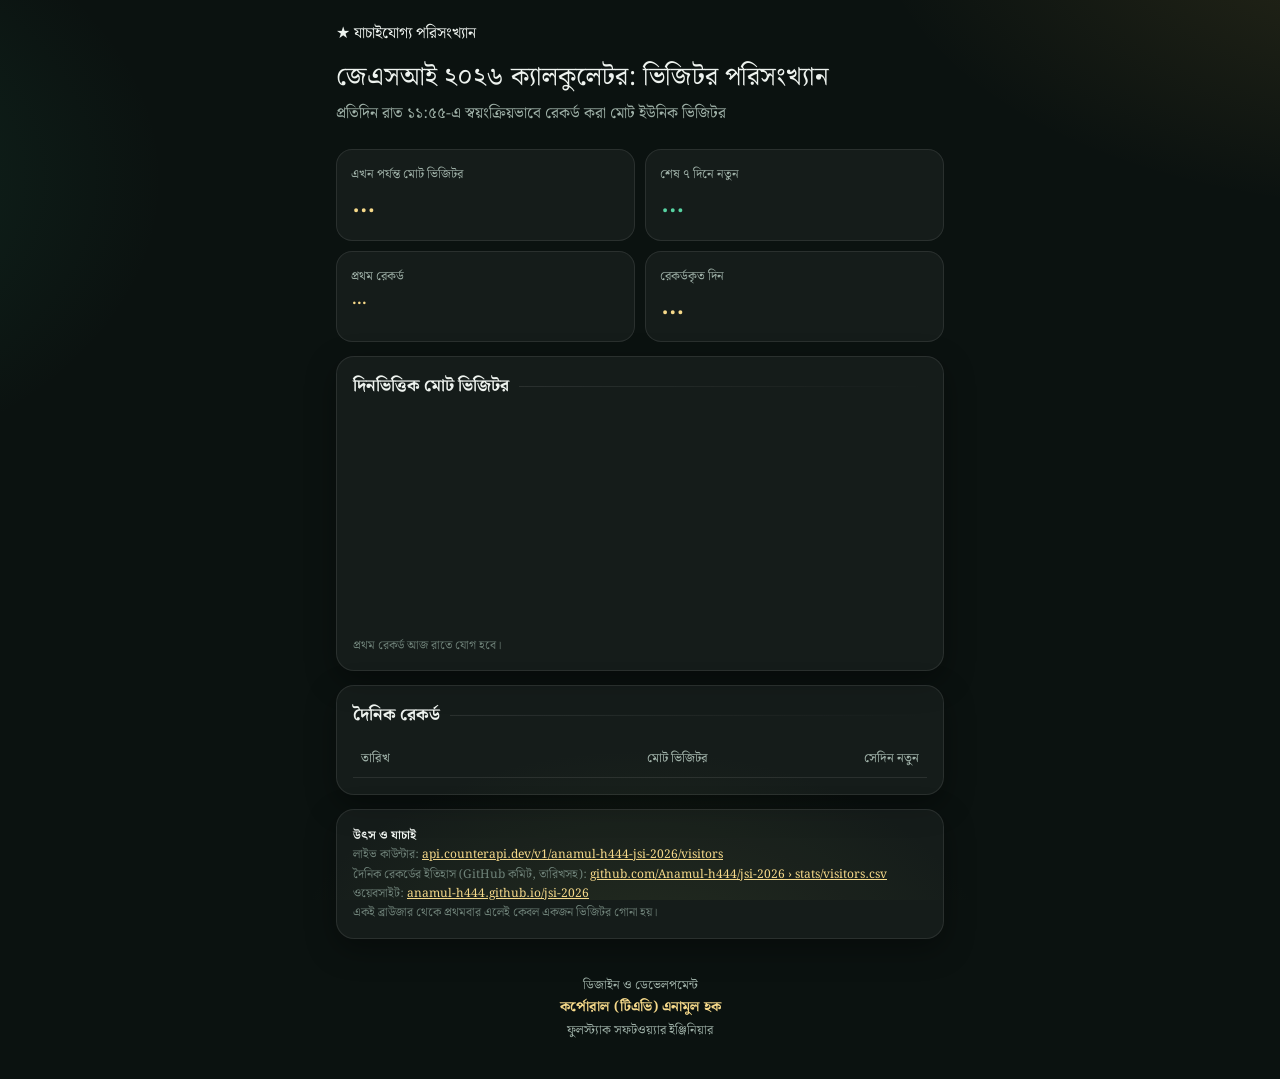
==== stats.html @ 1f214e06 "দৈনিক ভিজিটর রেকর্ড (GitHub Actions) ও পরিসংখ্যান পাতা Co-Authored-By: Claude Opus 5.5 <noreply@anth" ====
<!DOCTYPE html>
<html lang="bn">
<head>
  <meta charset="UTF-8" />
  <meta name="viewport" content="width=device-width, initial-scale=1" />
  <meta name="theme-color" content="#0b1210" />
  <meta name="robots" content="noindex" />
  <title>ভিজিটর পরিসংখ্যান | জেএসআই ২০২৬ ক্যালকুলেটর</title>
  <link rel="icon" href="assets/icon.svg" type="image/svg+xml" />
  <link rel="stylesheet" href="assets/css/style.css" />
  <style>
    body { padding-bottom: 30px; }
    .st-hero { padding: 22px 0 8px; }
    .st-hero h2 { font-family: var(--font-head); font-weight: 400; font-size: 26px; margin: 10px 0 4px; }
    .st-kpis { display: grid; grid-template-columns: 1fr 1fr; gap: 10px; margin: 14px 0; }
    .st-kpi { background: var(--surface); border: 1px solid var(--border); border-radius: 16px; padding: 14px; }
    .st-kpi small { display: block; color: var(--muted); font-size: 12.5px; }
    .st-kpi b { font-size: 26px; color: var(--gold-2); font-variant-numeric: tabular-nums; }
    .st-kpi.g b { color: var(--green-2); }
    .chart { width: 100%; height: 220px; display: block; }
    .chart .grid line { stroke: rgba(255,255,255,.07); }
    .chart text { fill: var(--dim); font-size: 11px; font-family: var(--font); }
    .src { font-size: 12px; color: var(--dim); line-height: 1.6; }
    .src a { color: var(--gold-2); word-break: break-all; }
  </style>
</head>
<body>
  <main class="wrap">
    <div class="st-hero">
      <span class="chip">★ যাচাইযোগ্য পরিসংখ্যান</span>
      <h2>জেএসআই ২০২৬ ক্যালকুলেটর: ভিজিটর পরিসংখ্যান</h2>
      <p style="margin:0;color:var(--muted)">প্রতিদিন রাত ১১:৫৫-এ স্বয়ংক্রিয়ভাবে রেকর্ড করা মোট ইউনিক ভিজিটর</p>
    </div>

    <div class="st-kpis">
      <div class="st-kpi"><small>এখন পর্যন্ত মোট ভিজিটর</small><b id="kTotal">…</b></div>
      <div class="st-kpi g"><small>শেষ ৭ দিনে নতুন</small><b id="k7">…</b></div>
      <div class="st-kpi"><small>প্রথম রেকর্ড</small><b id="kFirst" style="font-size:17px">…</b></div>
      <div class="st-kpi"><small>রেকর্ডকৃত দিন</small><b id="kDays">…</b></div>
    </div>

    <div class="card">
      <div class="section-title" style="margin-top:0"><h3>দিনভিত্তিক মোট ভিজিটর</h3><span class="line"></span></div>
      <svg class="chart" id="chart" viewBox="0 0 600 220" preserveAspectRatio="none" role="img" aria-label="দিনভিত্তিক মোট ভিজিটরের গ্রাফ"></svg>
      <p class="hint" id="chartNote" style="margin:6px 0 0"></p>
    </div>

    <div class="card">
      <div class="section-title" style="margin-top:0"><h3>দৈনিক রেকর্ড</h3><span class="line"></span></div>
      <table class="tbl" id="tbl"><tr><th>তারিখ</th><th class="n">মোট ভিজিটর</th><th class="n">সেদিন নতুন</th></tr></table>
    </div>

    <div class="card src">
      <b style="color:var(--text)">উৎস ও যাচাই</b><br>
      লাইভ কাউন্টার: <a id="liveLink" href="https://api.counterapi.dev/v1/anamul-h444-jsi-2026/visitors/" target="_blank" rel="noopener">api.counterapi.dev/v1/anamul-h444-jsi-2026/visitors</a><br>
      দৈনিক রেকর্ডের ইতিহাস (GitHub কমিট, তারিখসহ): <a href="https://github.com/Anamul-h444/jsi-2026/commits/main/stats/visitors.csv" target="_blank" rel="noopener">github.com/Anamul-h444/jsi-2026 › stats/visitors.csv</a><br>
      ওয়েবসাইট: <a href="./">anamul-h444.github.io/jsi-2026</a><br>
      একই ব্রাউজার থেকে প্রথমবার এলেই কেবল একজন ভিজিটর গোনা হয়।
    </div>

    <footer class="footer">
      <div>ডিজাইন ও ডেভেলপমেন্ট</div>
      <div class="devname">কর্পোরাল (টিএভি) এনামুল হক</div>
      <div>ফুলস্ট্যাক সফটওয়্যার ইঞ্জিনিয়ার</div>
    </footer>
  </main>

<script>
(function () {
  'use strict';
  var BN = '০১২৩৪৫৬৭৮৯';
  var toBn = function (s) { return String(s).replace(/\d/g, function (d) { return BN[d]; }); };
  var fmt = function (n) {
    var s = String(Math.round(n)), head = s.slice(0, -3), tail = s.slice(-3), parts = [];
    if (s.length <= 3) return toBn(s);
    while (head.length > 2) { parts.unshift(head.slice(-2)); head = head.slice(0, -2); }
    if (head) parts.unshift(head);
    return toBn(parts.join(',') + ',' + tail);
  };
  var M = ['জানু','ফেব্রু','মার্চ','এপ্রি','মে','জুন','জুলা','আগ','সেপ্টে','অক্টো','নভে','ডিসে'];
  var dlabel = function (iso) { var p = iso.split('-'); return toBn(+p[2]) + ' ' + M[+p[1] - 1] + ' ' + toBn(p[0]); };
  var dshort = function (iso) { var p = iso.split('-'); return toBn(+p[2]) + ' ' + M[+p[1] - 1]; };
  var parseN = function (v) {
    v = String(v).trim().toLowerCase();
    var mul = v.endsWith('k') ? 1e3 : v.endsWith('m') ? 1e6 : 1;
    return Math.round(parseFloat(v) * mul) || 0;
  };

  function render(rows, live) {
    if (live && (!rows.length || live > rows[rows.length - 1].n)) {
      var t = new Date(), iso = t.getFullYear() + '-' + String(t.getMonth() + 1).padStart(2, '0') + '-' + String(t.getDate()).padStart(2, '0');
      if (rows.length && rows[rows.length - 1].d === iso) rows[rows.length - 1].n = live;
      else rows.push({ d: iso, n: live, live: true });
    }
    if (!rows.length) { document.getElementById('chartNote').textContent = 'প্রথম রেকর্ড আজ রাতে যোগ হবে।'; return; }
    var last = rows[rows.length - 1];
    document.getElementById('kTotal').textContent = fmt(last.n);
    var wk = rows.length > 7 ? rows[rows.length - 8].n : rows[0].n;
    document.getElementById('k7').textContent = '+' + fmt(last.n - wk);
    document.getElementById('kFirst').textContent = dlabel(rows[0].d);
    document.getElementById('kDays').textContent = toBn(rows.length);

    // টেবিল (নতুন থেকে পুরোনো)
    var html = '<tr><th>তারিখ</th><th class="n">মোট ভিজিটর</th><th class="n">সেদিন নতুন</th></tr>';
    for (var i = rows.length - 1; i >= 0; i--) {
      var inc = i > 0 ? rows[i].n - rows[i - 1].n : null;
      html += '<tr><td>' + dlabel(rows[i].d) + (rows[i].live ? ' <small>(এখন)</small>' : '') + '</td><td class="n">' + fmt(rows[i].n) + '</td><td class="n up">' + (inc === null ? '—' : '+' + fmt(inc)) + '</td></tr>';
    }
    document.getElementById('tbl').innerHTML = html;

    // গ্রাফ
    var W = 600, H = 220, L = 46, R = 10, T = 12, B = 26;
    var max = Math.max.apply(null, rows.map(function (r) { return r.n; })) * 1.08 || 1;
    var x = function (i) { return rows.length === 1 ? (L + W - R) / 2 : L + (W - L - R) * i / (rows.length - 1); };
    var y = function (v) { return T + (H - T - B) * (1 - v / max); };
    var g = '<g class="grid">';
    for (var k = 0; k <= 4; k++) {
      var v = max * k / 4, yy = y(v);
      g += '<line x1="' + L + '" x2="' + (W - R) + '" y1="' + yy + '" y2="' + yy + '"/><text x="' + (L - 6) + '" y="' + (yy + 4) + '" text-anchor="end">' + (v >= 1000 ? toBn(Math.round(v / 1000)) + 'হা' : toBn(Math.round(v))) + '</text>';
    }
    g += '</g>';
    var pts = rows.map(function (r, i) { return x(i) + ',' + y(r.n); }).join(' ');
    var area = 'M' + x(0) + ',' + y(0) + ' L' + pts.split(' ').join(' L') + ' L' + x(rows.length - 1) + ',' + y(0) + ' Z';
    var labels = '';
    var step = Math.max(1, Math.ceil(rows.length / 6));
    rows.forEach(function (r, i) { if (i % step === 0 || i === rows.length - 1) labels += '<text x="' + x(i) + '" y="' + (H - 8) + '" text-anchor="middle">' + dshort(r.d) + '</text>'; });
    var dots = rows.map(function (r, i) { return '<circle cx="' + x(i) + '" cy="' + y(r.n) + '" r="3.5" fill="#f6d98a"/>'; }).join('');
    document.getElementById('chart').innerHTML =
      '<defs><linearGradient id="ga" x1="0" y1="0" x2="0" y2="1"><stop offset="0" stop-color="#e3b94e" stop-opacity=".35"/><stop offset="1" stop-color="#e3b94e" stop-opacity="0"/></linearGradient></defs>' +
      g + '<path d="' + area + '" fill="url(#ga)"/><polyline points="' + pts + '" fill="none" stroke="#e3b94e" stroke-width="2.5" stroke-linejoin="round" stroke-linecap="round"/>' + dots + labels;
    document.getElementById('chartNote').textContent = rows.length < 3 ? 'প্রতিদিন রেকর্ড যোগ হলে গ্রাফটি আরও স্পষ্ট হবে।' : '';
  }

  var csvUrl = 'https://raw.githubusercontent.com/Anamul-h444/jsi-2026/main/stats/visitors.csv?t=' + Date.now();
  var liveUrl = 'https://api.counterapi.dev/v1/anamul-h444-jsi-2026/visitors/';
  var csvP = fetch(csvUrl, { cache: 'no-store' }).then(function (r) { return r.ok ? r.text() : fetch('stats/visitors.csv', { cache: 'no-store' }).then(function (x) { return x.text(); }); })
    .catch(function () { return fetch('stats/visitors.csv', { cache: 'no-store' }).then(function (x) { return x.text(); }).catch(function () { return ''; }); });
  var liveP = fetch(liveUrl, { cache: 'no-store' }).then(function (r) { return r.ok ? r.json() : null; }).then(function (j) { return j && Number(j.count) || 0; }).catch(function () { return 0; });
  Promise.all([csvP, liveP]).then(function (res) {
    var rows = res[0].trim().split(/\r?\n/).slice(1).filter(Boolean).map(function (l) { var c = l.split(','); return { d: c[0], n: parseN(c[2]) }; }).filter(function (r) { return r.n > 0; });
    render(rows, res[1]);
  });
})();
</script>
</body>
</html>
---- assets/css/style.css ----
/* ============== ফন্ট ============== */
/* Noto Serif Bengali — SIL Open Font License 1.1 (assets/fonts/OFL-noto-serif-bengali.txt) */
@font-face { font-family: 'Noto Serif Bengali'; font-style: normal; font-weight: 400; font-display: swap; src: url(../fonts/noto-serif-bengali-bengali-400-normal.woff2) format('woff2'); unicode-range: U+0951-0952,U+0964-0965,U+0980-09FE,U+1CD0,U+1CD2,U+1CD5-1CD6,U+1CD8,U+1CE1,U+1CEA,U+1CED,U+1CF2,U+1CF5-1CF7,U+200C-200D,U+20B9,U+25CC,U+A8F1; }
@font-face { font-family: 'Noto Serif Bengali'; font-style: normal; font-weight: 500; font-display: swap; src: url(../fonts/noto-serif-bengali-bengali-500-normal.woff2) format('woff2'); unicode-range: U+0951-0952,U+0964-0965,U+0980-09FE,U+1CD0,U+1CD2,U+1CD5-1CD6,U+1CD8,U+1CE1,U+1CEA,U+1CED,U+1CF2,U+1CF5-1CF7,U+200C-200D,U+20B9,U+25CC,U+A8F1; }
@font-face { font-family: 'Noto Serif Bengali'; font-style: normal; font-weight: 600; font-display: swap; src: url(../fonts/noto-serif-bengali-bengali-600-normal.woff2) format('woff2'); unicode-range: U+0951-0952,U+0964-0965,U+0980-09FE,U+1CD0,U+1CD2,U+1CD5-1CD6,U+1CD8,U+1CE1,U+1CEA,U+1CED,U+1CF2,U+1CF5-1CF7,U+200C-200D,U+20B9,U+25CC,U+A8F1; }
@font-face { font-family: 'Noto Serif Bengali'; font-style: normal; font-weight: 700; font-display: swap; src: url(../fonts/noto-serif-bengali-bengali-700-normal.woff2) format('woff2'); unicode-range: U+0951-0952,U+0964-0965,U+0980-09FE,U+1CD0,U+1CD2,U+1CD5-1CD6,U+1CD8,U+1CE1,U+1CEA,U+1CED,U+1CF2,U+1CF5-1CF7,U+200C-200D,U+20B9,U+25CC,U+A8F1; }
@font-face { font-family: 'Noto Serif Bengali'; font-style: normal; font-weight: 400; font-display: swap; src: url(../fonts/noto-serif-bengali-latin-400-normal.woff2) format('woff2'); unicode-range: U+0000-00FF,U+0131,U+0152-0153,U+02BB-02BC,U+02C6,U+02DA,U+02DC,U+0304,U+0308,U+0329,U+2000-206F,U+20AC,U+2122,U+2191,U+2193,U+2212,U+2215,U+FEFF,U+FFFD; }
@font-face { font-family: 'Noto Serif Bengali'; font-style: normal; font-weight: 500; font-display: swap; src: url(../fonts/noto-serif-bengali-latin-500-normal.woff2) format('woff2'); unicode-range: U+0000-00FF,U+0131,U+0152-0153,U+02BB-02BC,U+02C6,U+02DA,U+02DC,U+0304,U+0308,U+0329,U+2000-206F,U+20AC,U+2122,U+2191,U+2193,U+2212,U+2215,U+FEFF,U+FFFD; }
@font-face { font-family: 'Noto Serif Bengali'; font-style: normal; font-weight: 600; font-display: swap; src: url(../fonts/noto-serif-bengali-latin-600-normal.woff2) format('woff2'); unicode-range: U+0000-00FF,U+0131,U+0152-0153,U+02BB-02BC,U+02C6,U+02DA,U+02DC,U+0304,U+0308,U+0329,U+2000-206F,U+20AC,U+2122,U+2191,U+2193,U+2212,U+2215,U+FEFF,U+FFFD; }
@font-face { font-family: 'Noto Serif Bengali'; font-style: normal; font-weight: 700; font-display: swap; src: url(../fonts/noto-serif-bengali-latin-700-normal.woff2) format('woff2'); unicode-range: U+0000-00FF,U+0131,U+0152-0153,U+02BB-02BC,U+02C6,U+02DA,U+02DC,U+0304,U+0308,U+0329,U+2000-206F,U+20AC,U+2122,U+2191,U+2193,U+2212,U+2215,U+FEFF,U+FFFD; }

[hidden] { display: none !important; }

/* ============== থিম ============== */
:root {
  --bg: #0b1210;
  --bg-2: #0f1916;
  --surface: rgba(255,255,255,.045);
  --surface-2: rgba(255,255,255,.075);
  --border: rgba(255,255,255,.09);
  --text: #eef3ef;
  --muted: #9fb1a8;
  --dim: #6f8279;
  --gold: #e3b94e;
  --gold-2: #f6d98a;
  --green: #2fa77a;
  --green-2: #57d3a2;
  --olive: #556b2f;
  --red: #ef6b6b;
  --radius: 18px;
  --radius-sm: 12px;
  --shadow: 0 10px 30px rgba(0,0,0,.35);
  --ease: cubic-bezier(.22,.8,.24,1);
  --nav-h: 70px;
  --font: 'Noto Serif Bengali', 'Noto Sans Bengali', serif;
  --font-head: 'Noto Serif Bengali', serif;
}

* { box-sizing: border-box; -webkit-tap-highlight-color: transparent; }
html { scroll-behavior: smooth; }
body {
  margin: 0; font-family: var(--font); color: var(--text); background: var(--bg);
  font-size: 15.5px; line-height: 1.6; min-height: 100vh;
  padding-bottom: calc(var(--nav-h) + env(safe-area-inset-bottom) + 12px);
  overflow-x: hidden;
}
body::before {
  content: ''; position: fixed; inset: 0; z-index: -1; pointer-events: none;
  background:
    radial-gradient(900px 500px at 110% -10%, rgba(227,185,78,.14), transparent 60%),
    radial-gradient(700px 500px at -20% 20%, rgba(47,167,122,.16), transparent 60%),
    radial-gradient(600px 400px at 50% 110%, rgba(85,107,47,.22), transparent 60%),
    var(--bg);
}
.wrap { max-width: 640px; margin: 0 auto; padding: 0 16px; }
button, input, select { font-family: inherit; font-size: inherit; color: inherit; }

/* ============== হেডার ============== */
.appbar {
  position: sticky; top: 0; z-index: 30;
  backdrop-filter: blur(16px) saturate(140%); -webkit-backdrop-filter: blur(16px) saturate(140%);
  background: rgba(11,18,16,.72); border-bottom: 1px solid var(--border);
}
.appbar .wrap { display: flex; align-items: center; gap: 12px; height: 62px; }
.logo {
  width: 40px; height: 40px; border-radius: 12px; flex: none; display: grid; place-items: center;
  background: linear-gradient(135deg, var(--gold), #b98a22); color: #1b1606; font-weight: 700;
  box-shadow: 0 6px 18px rgba(227,185,78,.35);
}
.logo svg { width: 24px; height: 24px; }
.brand h1 { margin: 0; font-size: 17px; font-weight: 700; line-height: 1.2; }
.brand p { margin: 0; font-size: 12px; color: var(--muted); }
.icon-btn {
  margin-left: auto; width: 40px; height: 40px; border-radius: 12px; border: 1px solid var(--border);
  background: var(--surface); display: grid; place-items: center; cursor: pointer; transition: .25s var(--ease);
}
.icon-btn:active { transform: scale(.94); }
.icon-btn svg { width: 20px; height: 20px; }

/* ডেভেলপার রিবন */
.dev-ribbon {
  margin: 14px 0 6px; padding: 1.5px; border-radius: 16px; position: relative; overflow: hidden;
  background: linear-gradient(90deg, var(--gold), var(--green-2), var(--gold), var(--green-2));
  background-size: 300% 100%; animation: flow 6s linear infinite;
}
.dev-ribbon .in {
  border-radius: 14.5px; background: #0e1714; padding: 10px 14px; display: flex; align-items: center; gap: 12px;
}
.dev-ribbon .avatar {
  width: 44px; height: 44px; border-radius: 50%; flex: none; object-fit: cover; object-position: center 20%;
  border: 2px solid rgba(227,185,78,.75); box-shadow: 0 0 0 3px rgba(87,211,162,.15), 0 4px 12px rgba(0,0,0,.4);
}
.dev-ribbon small { display: block; color: var(--muted); font-size: 11.5px; line-height: 1.3; }
.dev-ribbon b { font-size: 14.5px; color: var(--gold-2); line-height: 1.35; display: block; }
.corps { display: inline !important; font-size: .68em; font-weight: 600; letter-spacing: .3px; opacity: .85; margin-left: 2px; }
.rpt .corps { font-size: .75em; }
.dev-ribbon span.role { font-size: 12px; color: var(--green-2); }
@keyframes flow { to { background-position: 300% 0; } }

/* ============== হিরো ============== */
.hero { padding: 16px 0 6px; animation: rise .7s var(--ease) both; }
.hero .chip {
  display: inline-flex; align-items: center; gap: 6px; font-size: 12px; color: var(--gold-2);
  border: 1px solid rgba(227,185,78,.35); background: rgba(227,185,78,.08); padding: 4px 10px; border-radius: 999px;
}
.hero h2 { font-family: var(--font-head); font-weight: 600; font-size: 28px; line-height: 1.3; margin: 12px 0 6px; }
.hero h2 em { font-style: normal; background: linear-gradient(90deg, var(--gold-2), var(--green-2)); -webkit-background-clip: text; background-clip: text; color: transparent; }
.hero p { margin: 0; color: var(--muted); font-size: 14.5px; }
.hero-list { list-style: none; margin: 10px 0 10px; padding: 0; display: grid; gap: 8px; }
.hero-list li { position: relative; padding-left: 30px; color: var(--muted); font-size: 14.5px; line-height: 1.55; }
.hero-list li::before {
  content: '✓'; position: absolute; left: 0; top: 2px; width: 20px; height: 20px; border-radius: 6px;
  display: grid; place-items: center; font-size: 12px; font-weight: 700; color: var(--green-2);
  background: rgba(87,211,162,.12); border: 1px solid rgba(87,211,162,.35);
}

/* ============== ভিউ ============== */
.view { display: none; }
.view.active { display: block; animation: viewIn .45s var(--ease) both; }
@keyframes viewIn { from { opacity: 0; transform: translateY(14px); } to { opacity: 1; transform: none; } }
@keyframes rise { from { opacity: 0; transform: translateY(18px); } to { opacity: 1; transform: none; } }

.section-title { display: flex; align-items: center; gap: 10px; margin: 22px 0 10px; }
.section-title h3 { margin: 0; font-size: 17px; font-weight: 700; }
.section-title .line { flex: 1; height: 1px; background: linear-gradient(90deg, var(--border), transparent); }

/* ============== কার্ড ============== */
.card {
  background: var(--surface); border: 1px solid var(--border); border-radius: var(--radius);
  padding: 16px; margin-bottom: 14px; box-shadow: var(--shadow); position: relative;
  animation: rise .55s var(--ease) both;
}
.card + .card { animation-delay: .05s; }
.stagger > * { animation: rise .55s var(--ease) both; }
.stagger > *:nth-child(1) { animation-delay: .02s } .stagger > *:nth-child(2) { animation-delay: .08s }
.stagger > *:nth-child(3) { animation-delay: .14s } .stagger > *:nth-child(4) { animation-delay: .2s }
.stagger > *:nth-child(5) { animation-delay: .26s } .stagger > *:nth-child(6) { animation-delay: .32s }
.stagger > *:nth-child(7) { animation-delay: .38s } .stagger > *:nth-child(8) { animation-delay: .44s }

/* অ্যাকর্ডিয়ন */
.acc { padding: 0; overflow: hidden; }
.acc-head {
  width: 100%; display: flex; align-items: center; gap: 12px; padding: 15px 16px; background: none; border: 0;
  text-align: left;
}
.acc-head .num {
  width: 32px; height: 32px; border-radius: 10px; flex: none; display: grid; place-items: center; font-weight: 700; font-size: 14px;
  background: rgba(227,185,78,.12); color: var(--gold-2); border: 1px solid rgba(227,185,78,.3);
}
.acc-head .t { flex: 1; }
.acc-head .t b { display: block; font-size: 15.5px; font-weight: 600; }
.acc-head .t small { color: var(--muted); font-size: 12.5px; }
.acc-body { display: block; }
.acc-inner { padding: 4px 16px 18px; border-top: 1px solid var(--border); }

/* ফর্ম */
.grid { display: grid; gap: 12px; grid-template-columns: minmax(0, 1fr) minmax(0, 1fr); }
.grid .full { grid-column: 1 / -1; }
.field { display: flex; flex-direction: column; gap: 6px; margin-top: 12px; }
.grid .field { margin-top: 0; }
.acc-inner > .grid { margin-top: 14px; }
.field label { font-size: 13px; color: var(--muted); font-weight: 500; }
.field label .req { color: var(--gold); }
.input, select.input {
  width: 100%; height: 48px; border-radius: var(--radius-sm); border: 1px solid var(--border);
  background: rgba(0,0,0,.25); padding: 0 14px; outline: none; transition: border-color .25s, box-shadow .25s, background .25s;
  appearance: none; -webkit-appearance: none;
}
select.input {
  background-image: url("data:image/svg+xml,%3Csvg xmlns='http://www.w3.org/2000/svg' width='12' height='8' viewBox='0 0 12 8'%3E%3Cpath fill='%239fb1a8' d='M6 8 0 0h12z'/%3E%3C/svg%3E");
  background-repeat: no-repeat; background-position: right 14px center; padding-right: 36px;
}
select.input option { background: #13201b; }
.input:focus { border-color: rgba(227,185,78,.7); box-shadow: 0 0 0 4px rgba(227,185,78,.12); background: rgba(0,0,0,.35); }
input[type=date].input { color-scheme: dark; }
.hint { font-size: 12px; color: var(--dim); line-height: 1.45; }
.hint.warn { color: #f0c36b; }

/* সেগমেন্ট টগল */
.seg { display: flex; gap: 6px; background: rgba(0,0,0,.25); border: 1px solid var(--border); border-radius: 14px; padding: 4px; }
.seg button {
  flex: 1; height: 40px; border: 0; border-radius: 10px; background: transparent; color: var(--muted); cursor: pointer;
  font-weight: 500; font-size: 14px; transition: .3s var(--ease);
}
.seg button.on { background: linear-gradient(135deg, rgba(227,185,78,.95), #c99a2e); color: #1b1606; font-weight: 700; box-shadow: 0 4px 14px rgba(227,185,78,.25); }

/* চেকবক্স চিপ */
.chips { display: flex; flex-wrap: wrap; gap: 8px; }
.chipbox { position: relative; }
.chipbox input { position: absolute; opacity: 0; pointer-events: none; }
.chipbox span {
  display: inline-flex; align-items: center; gap: 6px; padding: 8px 12px; border-radius: 999px; border: 1px solid var(--border);
  background: rgba(0,0,0,.2); font-size: 13.5px; cursor: pointer; transition: .25s var(--ease); color: var(--muted);
}
.chipbox input:checked + span { border-color: rgba(87,211,162,.7); background: rgba(47,167,122,.18); color: #d6fbe9; }
.chipbox input:checked + span::before { content: '✓'; font-weight: 700; color: var(--green-2); }

/* স্টেপার */
.stepper { display: flex; align-items: center; height: 48px; border: 1px solid var(--border); border-radius: var(--radius-sm); background: rgba(0,0,0,.25); overflow: hidden; }
.stepper button { width: 48px; height: 100%; border: 0; background: var(--surface); cursor: pointer; font-size: 20px; color: var(--gold-2); }
.stepper button:active { background: var(--surface-2); }
.stepper output { flex: 1; text-align: center; font-weight: 600; }

/* বোতাম */
.btn {
  display: inline-flex; align-items: center; justify-content: center; gap: 10px; height: 52px; padding: 0 22px;
  border-radius: 14px; border: 0; cursor: pointer; font-weight: 700; font-size: 16px; transition: transform .2s var(--ease), box-shadow .3s, filter .3s;
  position: relative; overflow: hidden; text-decoration: none;
}
.btn:active { transform: scale(.97); }
.btn-primary { background: linear-gradient(135deg, var(--gold-2), var(--gold) 45%, #c08f25); color: #1a1405; box-shadow: 0 10px 26px rgba(227,185,78,.32); }
.btn-green { background: linear-gradient(135deg, #5be0ad, var(--green) 55%, #1f7e5a); color: #04130d; box-shadow: 0 10px 26px rgba(47,167,122,.3); }
.btn-ghost { background: var(--surface); border: 1px solid var(--border); color: var(--text); }
.btn-block { width: 100%; }
.btn svg { width: 20px; height: 20px; }
.btn::after {
  content: ''; position: absolute; inset: 0; background: linear-gradient(120deg, transparent 30%, rgba(255,255,255,.35) 50%, transparent 70%);
  transform: translateX(-120%); transition: transform .9s var(--ease);
}
.btn:hover::after { transform: translateX(120%); }
.btn[disabled] { opacity: .6; pointer-events: none; }
.btn-row { display: flex; gap: 10px; }
.btn-row .btn { flex: 1; }
.form-submit { margin-top: 16px; }

/* ============== ফলাফল ============== */
.summary-hero {
  border-radius: 22px; padding: 20px; position: relative; overflow: hidden; margin-bottom: 14px;
  background: linear-gradient(145deg, #193a2d 0%, #12251e 50%, #22301a 100%); border: 1px solid rgba(227,185,78,.25);
  box-shadow: 0 18px 40px rgba(0,0,0,.45); animation: rise .6s var(--ease) both;
}
.summary-hero::after {
  content: ''; position: absolute; width: 260px; height: 260px; right: -80px; top: -90px; border-radius: 50%;
  background: radial-gradient(circle, rgba(227,185,78,.28), transparent 65%);
}
.summary-hero .lbl { font-size: 13px; color: #c6d6ce; }
.summary-hero .big { font-size: 38px; font-weight: 700; line-height: 1.15; margin: 4px 0; color: var(--gold-2); letter-spacing: .2px; }
.summary-hero .sub { font-size: 13.5px; color: #c6d6ce; }
.summary-hero .who { display: flex; justify-content: space-between; gap: 8px; margin-bottom: 14px; font-size: 13px; color: #c6d6ce; flex-wrap: wrap; }
.summary-hero .who b { color: #fff; }
.kpis { display: grid; grid-template-columns: repeat(3, 1fr); gap: 8px; margin-top: 16px; position: relative; z-index: 1; }
.kpi { background: rgba(0,0,0,.25); border: 1px solid rgba(255,255,255,.08); border-radius: 12px; padding: 10px; }
.kpi small { display: block; font-size: 11.5px; color: #b5c7bf; line-height: 1.3; }
.kpi b { font-size: 15px; }

/* টাইমলাইন */
.timeline { position: relative; padding-left: 22px; }
.timeline::before { content: ''; position: absolute; left: 7px; top: 8px; bottom: 8px; width: 2px; background: linear-gradient(var(--gold), var(--green), transparent); border-radius: 2px; }
.tl-item { position: relative; margin-bottom: 14px; }
.tl-item::before {
  content: ''; position: absolute; left: -22px; top: 22px; width: 16px; height: 16px; border-radius: 50%;
  background: var(--bg); border: 3px solid var(--gold); box-shadow: 0 0 0 4px rgba(227,185,78,.15);
}
.tl-item.final::before { border-color: var(--green-2); box-shadow: 0 0 0 4px rgba(87,211,162,.18); animation: pulse 2s infinite; }
@keyframes pulse { 50% { box-shadow: 0 0 0 9px rgba(87,211,162,0); } }
.period { margin-bottom: 0; }
.period .ph { display: flex; justify-content: space-between; align-items: flex-start; gap: 8px; }
.period .ph h4 { margin: 0; font-size: 18px; }
.period .ph small { color: var(--muted); font-size: 12.5px; }
.badge { font-size: 11.5px; padding: 3px 9px; border-radius: 999px; white-space: nowrap; border: 1px solid; }
.badge.gold { color: var(--gold-2); border-color: rgba(227,185,78,.4); background: rgba(227,185,78,.08); }
.badge.green { color: var(--green-2); border-color: rgba(87,211,162,.4); background: rgba(47,167,122,.1); }
.metrics { display: grid; gap: 8px; margin-top: 12px; }
.metric { display: flex; align-items: center; gap: 12px; padding: 11px 12px; border-radius: 12px; background: rgba(0,0,0,.22); border: 1px solid var(--border); }
.metric .ic { width: 34px; height: 34px; border-radius: 10px; display: grid; place-items: center; flex: none; font-size: 15px; font-weight: 700; }
.metric .ic.a { background: rgba(227,185,78,.14); color: var(--gold-2); }
.metric .ic.b { background: rgba(87,211,162,.14); color: var(--green-2); }
.metric .ic.c { background: rgba(120,160,255,.14); color: #a9c1ff; }
.metric .t { flex: 1; min-width: 0; }
.metric .t small { display: block; color: var(--muted); font-size: 12.5px; line-height: 1.3; }
.metric .t b { font-size: 18px; }
.up { color: var(--green-2); } .down { color: var(--red); }
.delta { font-size: 12.5px; font-weight: 600; white-space: nowrap; }

.details-btn {
  margin-top: 10px; width: 100%; height: 42px; border-radius: 12px; border: 1px dashed rgba(255,255,255,.18); background: transparent;
  color: var(--gold-2); cursor: pointer; font-weight: 600; font-size: 14px; display: flex; align-items: center; justify-content: center; gap: 6px;
}
.details { display: grid; grid-template-rows: 0fr; transition: grid-template-rows .45s var(--ease); }
.details.open { grid-template-rows: 1fr; }
.details > div { overflow: hidden; }

/* টেবিল */
.tbl { width: 100%; border-collapse: collapse; font-size: 14px; margin-top: 10px; }
.tbl th, .tbl td { padding: 9px 8px; border-bottom: 1px solid var(--border); text-align: left; vertical-align: top; }
.tbl th { color: var(--muted); font-weight: 500; font-size: 12.5px; }
.tbl td.n, .tbl th.n { text-align: right; white-space: nowrap; font-variant-numeric: tabular-nums; }
.tbl tr.sum td { font-weight: 700; border-top: 1px solid rgba(227,185,78,.35); color: var(--gold-2); }
.tbl tr.minus td { color: #f3a2a2; }
.tbl tr.sub td { color: var(--muted); font-size: 12.5px; padding-top: 0; }
.tbl td small { color: var(--dim); display: block; font-size: 11.5px; }
.formula {
  font-size: 13.5px; background: rgba(0,0,0,.28); border: 1px solid var(--border); border-left: 3px solid var(--gold);
  padding: 10px 12px; border-radius: 10px; margin-top: 10px; line-height: 1.7;
}
/* মূল বেতন নির্ধারণ ভাউচার */
.voucher { position: relative; border: 1px dashed rgba(227,185,78,.45); background: linear-gradient(180deg, rgba(227,185,78,.05), rgba(0,0,0,.12)); }
.v-head { display: flex; justify-content: space-between; align-items: flex-start; gap: 12px; padding-bottom: 12px; border-bottom: 2px solid rgba(227,185,78,.35); }
.v-head small { display: block; font-size: 11.5px; letter-spacing: .3px; color: var(--gold-2); }
.v-head h3 { margin: 2px 0 0; font-size: 17px; font-weight: 700; line-height: 1.35; }
.v-stamp { flex: none; text-align: center; font-size: 11px; line-height: 1.35; color: var(--gold-2); border: 1.5px solid rgba(227,185,78,.6); border-radius: 10px; padding: 5px 8px; transform: rotate(-4deg); font-weight: 600; }
.v-meta { display: flex; justify-content: space-between; gap: 8px; flex-wrap: wrap; font-size: 12.5px; color: var(--muted); padding: 8px 0; border-bottom: 1px dashed var(--border); }
.v-row { display: grid; grid-template-columns: 26px minmax(0, 1fr) auto; gap: 10px; align-items: center; padding: 9px 0; border-bottom: 1px dashed var(--border); }
.v-no { width: 24px; height: 24px; border-radius: 7px; display: grid; place-items: center; font-size: 12px; font-weight: 700; color: var(--gold-2); background: rgba(227,185,78,.1); border: 1px solid rgba(227,185,78,.28); }
.v-t b { display: block; font-size: 14px; font-weight: 600; line-height: 1.35; }
.v-t small { display: block; font-size: 11.5px; color: var(--dim); line-height: 1.35; }
.v-amt { font-size: 15px; font-weight: 600; white-space: nowrap; font-variant-numeric: tabular-nums; text-align: right; }
.v-amt.minus { color: #f3a2a2; }
.v-amt.plus { color: var(--green-2); }
.v-row.v-sub { background: rgba(255,255,255,.03); margin: 0 -10px; padding-left: 10px; padding-right: 10px; }
.v-row.v-sub .v-amt { color: var(--gold-2); }
.v-total { display: flex; justify-content: space-between; align-items: center; gap: 10px; margin-top: 12px; padding: 12px 14px; border-radius: 12px; background: linear-gradient(135deg, rgba(227,185,78,.2), rgba(47,167,122,.14)); border: 1px solid rgba(227,185,78,.45); }
.v-total span { font-size: 13.5px; font-weight: 600; line-height: 1.4; }
.v-total b { font-size: 20px; color: var(--gold-2); white-space: nowrap; }
.step-tbl td small { margin-top: 2px; }
.step-tbl td.up { color: var(--green-2); }

.scale-strip { display: flex; gap: 6px; overflow-x: auto; padding: 6px 0 10px; scrollbar-width: thin; }
.scale-strip span {
  flex: none; font-size: 12.5px; padding: 5px 9px; border-radius: 8px; background: rgba(0,0,0,.25); border: 1px solid var(--border); color: var(--muted);
}
.scale-strip span.hit { background: rgba(227,185,78,.18); border-color: rgba(227,185,78,.6); color: var(--gold-2); font-weight: 700; }
.scale-strip span.hit2 { background: rgba(87,211,162,.15); border-color: rgba(87,211,162,.5); color: var(--green-2); font-weight: 700; }

.notice { display: flex; gap: 10px; font-size: 13px; color: #e6d7ac; background: rgba(227,185,78,.08); border: 1px solid rgba(227,185,78,.25); border-radius: 14px; padding: 12px; margin-bottom: 14px; line-height: 1.55; }
.notice.info { color: #cfe9de; background: rgba(47,167,122,.08); border-color: rgba(47,167,122,.28); }
.notice svg { flex: none; width: 20px; height: 20px; margin-top: 1px; }

.empty { text-align: center; padding: 34px 16px; color: var(--muted); }
.empty .em { font-size: 44px; margin-bottom: 6px; }

/* ইভেন্ট লিস্ট */
.events { list-style: none; margin: 8px 0 0; padding: 0; }
.events li { display: grid; grid-template-columns: 1fr auto; gap: 2px 10px; padding: 10px 0; border-bottom: 1px solid var(--border); font-size: 13.5px; }
.events li small { grid-column: 1 / -1; color: var(--dim); font-size: 12px; }
.events li b { font-variant-numeric: tabular-nums; }
.events li.promo { color: var(--gold-2); }

/* প্রমোশন রো */
.promo-row { display: grid; grid-template-columns: 1fr 48px; gap: 8px; margin-top: 10px; align-items: end; animation: rise .35s var(--ease) both; }
.promo-row .x { height: 48px; border-radius: 12px; border: 1px solid var(--border); background: rgba(239,107,107,.08); color: var(--red); cursor: pointer; font-size: 18px; }

/* অ্যাড */
.ad {
  border-radius: 20px; padding: 18px; position: relative; overflow: hidden; margin: 18px 0 14px; display: block; text-decoration: none; color: inherit;
  background: linear-gradient(135deg, #2a1d4a, #1a2a4f 55%, #123a3a); border: 1px solid rgba(160,140,255,.28); box-shadow: var(--shadow);
}
.ad::before {
  content: ''; position: absolute; width: 220px; height: 220px; right: -60px; bottom: -90px; border-radius: 50%;
  background: radial-gradient(circle, rgba(255,179,71,.35), transparent 65%); animation: float 6s ease-in-out infinite;
}
@keyframes float { 50% { transform: translate(-14px, -10px) scale(1.06); } }
.ad .tag { position: absolute; top: 12px; right: 12px; font-size: 10.5px; letter-spacing: .5px; padding: 2px 8px; border-radius: 6px; background: rgba(255,255,255,.12); color: #e9e4ff; }
.ad .row { display: flex; gap: 14px; align-items: center; position: relative; z-index: 1; }
.ad .ad-logo { width: 58px; height: 58px; border-radius: 16px; flex: none; box-shadow: 0 8px 22px rgba(46,190,140,.35); }
.ad h4 { margin: 0; font-size: 21px; font-family: var(--font-head); font-weight: 600; color: #fff; }
.ad p { margin: 2px 0 0; font-size: 13.5px; color: #d8d3f3; }
.ad .go { margin-top: 14px; position: relative; z-index: 1; display: inline-flex; align-items: center; gap: 8px; height: 42px; padding: 0 16px; border-radius: 12px; background: #fff; color: #2a1d4a; font-weight: 700; font-size: 14px; }

/* ভাড়া হবে: বৈশিষ্ট্য */
.ad-feats { position: relative; z-index: 1; list-style: none; margin: 12px 0 0; padding: 0; display: flex; flex-wrap: wrap; gap: 6px; }
.ad-feats:empty { display: none; }
.ad-feats li { display: inline-flex; align-items: center; gap: 6px; font-size: 13px; font-weight: 600; padding: 5px 12px; border-radius: 999px; color: #d6fbe9; background: rgba(46,190,140,.16); border: 1px solid rgba(46,190,140,.45); }
.ad-feats li svg { width: 15px; height: 15px; color: #5be0ad; }

/* দ্বিতীয় বিজ্ঞাপন: নিয়ন্ত্রক (ব্র্যান্ড: নেভি ও সোনালি) */
.ad2 { background: linear-gradient(135deg, #0F1830, #16224a 55%, #1E3A8A); border-color: rgba(240,190,69,.35); margin-top: 0; }
.ad2::before { background: radial-gradient(circle, rgba(240,190,69,.28), transparent 65%); }
.ad .tag.soon { background: linear-gradient(135deg, #F0BE45, #D9A21B); color: #1b1606; font-weight: 700; }
.ad2-ic { width: 58px; height: 58px; border-radius: 16px; flex: none; display: grid; place-items: center; background: linear-gradient(145deg, #ffffff, #EEF2FF); box-shadow: 0 8px 22px rgba(30,58,138,.45); }
.ad2-ic img { width: 40px; height: 45px; }
.ad2 .ad2-sub { color: #c7d3f5; font-size: 13px; }
.ad2 .ad2-tag { position: relative; z-index: 1; margin: 12px 0 0; font-size: 13.5px; color: #dfe6f7; line-height: 1.55; }
.ad2-feats { position: relative; z-index: 1; list-style: none; margin: 12px 0 0; padding: 0; display: flex; flex-wrap: wrap; gap: 6px; }
.ad2-feats li { font-size: 12.5px; padding: 4px 10px; border-radius: 999px; color: #f3e6c2; background: rgba(240,190,69,.12); border: 1px solid rgba(240,190,69,.38); }
.ad2-feats li::before { content: '✓ '; color: #F0BE45; font-weight: 700; }

/* তালিকা থেকে বাছাই */
:root { color-scheme: dark; }
.native-hidden { display: none !important; }
.select-trigger { display: flex; align-items: center; justify-content: space-between; gap: 10px; text-align: left; cursor: pointer; }
.select-trigger span { flex: 1; min-width: 0; overflow: hidden; text-overflow: ellipsis; white-space: nowrap; }
.select-trigger svg { width: 18px; height: 18px; flex: none; color: var(--muted); transition: transform .25s var(--ease); }
.select-trigger:hover { border-color: rgba(227,185,78,.45); }
.select-trigger[hidden] { display: none; }
body.no-scroll { overflow: hidden; }
.pick-sheet { position: fixed; inset: 0; z-index: 70; background: rgba(0,0,0,.6); backdrop-filter: blur(3px); display: flex; align-items: flex-end; justify-content: center; animation: fadeIn .2s ease both; }
.ps-panel { width: 100%; max-width: 520px; max-height: 78vh; display: flex; flex-direction: column; background: linear-gradient(180deg, #14231d, #0f1a16); border: 1px solid var(--border); border-bottom: 0; border-radius: 22px 22px 0 0; padding: 8px 12px calc(14px + env(safe-area-inset-bottom)); box-shadow: 0 -20px 50px rgba(0,0,0,.5); animation: rise .3s var(--ease) both; }
.ps-panel::before { content: ''; width: 42px; height: 4px; border-radius: 4px; background: rgba(255,255,255,.18); margin: 4px auto 6px; }
.ps-head { display: flex; justify-content: space-between; align-items: center; padding: 2px 4px 8px; border-bottom: 1px solid var(--border); }
.ps-head b { font-size: 16.5px; color: var(--gold-2); }
.ps-list { overflow-y: auto; padding: 10px 2px 4px; overscroll-behavior: contain; display: grid; gap: 8px; }
.ps-opt {
  width: 100%; display: flex; align-items: center; gap: 12px; min-height: 52px; padding: 10px 14px;
  border: 1px solid var(--border); border-radius: 14px; background: rgba(255,255,255,.035);
  color: var(--text); font: inherit; font-size: 15px; text-align: left; cursor: pointer;
  transition: background .2s, border-color .2s, transform .12s;
}
.ps-opt:focus-visible { background: rgba(227,185,78,.07); border-color: rgba(227,185,78,.4); outline: none; }
@media (hover: hover) { .ps-opt:hover { background: rgba(227,185,78,.07); border-color: rgba(227,185,78,.4); } }
.ps-opt:active { transform: scale(.985); }
.ps-txt { flex: 1; min-width: 0; line-height: 1.4; }
.ps-radio { width: 24px; height: 24px; flex: none; border-radius: 50%; border: 2px solid rgba(159,177,168,.55); display: grid; place-items: center; transition: background .2s, border-color .2s; }
.ps-radio svg { width: 14px; height: 14px; opacity: 0; color: #1b1606; }
.ps-opt.on { background: linear-gradient(135deg, rgba(227,185,78,.2), rgba(227,185,78,.08)); border-color: rgba(227,185,78,.75); color: var(--gold-2); font-weight: 700; box-shadow: 0 6px 18px rgba(227,185,78,.12); }
.ps-opt.on .ps-radio { background: linear-gradient(135deg, var(--gold-2), #c99a2e); border-color: transparent; }
.ps-opt.on .ps-radio svg { opacity: 1; }
@media (min-width: 700px) {
  .pick-sheet { align-items: center; }
  .ps-panel { border-radius: 20px; border-bottom: 1px solid var(--border); max-height: 70vh; }
}

/* নিশ্চিতকরণ বাক্স */
.cf-modal { position: fixed; inset: 0; z-index: 80; background: rgba(0,0,0,.62); backdrop-filter: blur(4px); display: grid; place-items: center; padding: 20px; animation: fadeIn .2s ease both; }
.cf-panel { width: 100%; max-width: 380px; text-align: center; background: linear-gradient(180deg, #16241f, #101a16); border: 1px solid var(--border); border-radius: 22px; padding: 26px 20px 20px; box-shadow: 0 30px 70px rgba(0,0,0,.6); animation: popIn .28s var(--ease) both; }
.cf-ic { width: 60px; height: 60px; margin: 0 auto 12px; border-radius: 50%; display: grid; place-items: center; color: #ff8f8f; background: rgba(239,107,107,.12); border: 1px solid rgba(239,107,107,.35); box-shadow: 0 0 0 8px rgba(239,107,107,.06); }
.cf-ic svg { width: 28px; height: 28px; }
.cf-panel h3 { margin: 0; font-size: 19px; font-weight: 700; }
.cf-panel p { margin: 8px 0 20px; font-size: 14px; line-height: 1.6; color: var(--muted); }
.cf-btns { display: grid; grid-template-columns: 1fr 1fr; gap: 10px; }
.cf-btns .btn { height: 48px; font-size: 15px; }
.cf-danger { background: linear-gradient(135deg, #ff8a8a, #e35252); color: #2a0606; box-shadow: 0 10px 24px rgba(227,82,82,.3); }
@keyframes popIn { from { opacity: 0; transform: scale(.92) translateY(8px); } }

/* শেয়ার */
.share-card { display: flex; align-items: center; gap: 12px; margin: 18px 0 0; padding: 14px; border-radius: 16px; background: linear-gradient(135deg, rgba(87,211,162,.12), rgba(227,185,78,.08)); border: 1px solid rgba(87,211,162,.3); }
.share-card .sc-t { flex: 1; min-width: 0; }
.share-card .sc-t b { display: block; font-size: 15px; line-height: 1.35; }
.share-card .sc-t small { display: block; font-size: 12.5px; color: var(--muted); line-height: 1.45; }
.share-card .btn { flex: none; height: 44px; padding: 0 16px; font-size: 14.5px; }
.share-card .btn svg { width: 18px; height: 18px; }
.share-sheet { position: fixed; inset: 0; z-index: 60; background: rgba(0,0,0,.55); display: flex; align-items: flex-end; justify-content: center; animation: fadeIn .2s ease both; }
.ss-panel { width: 100%; max-width: 560px; background: #12201b; border: 1px solid var(--border); border-radius: 22px 22px 0 0; padding: 16px 16px calc(18px + env(safe-area-inset-bottom)); animation: rise .3s var(--ease) both; }
.ss-head { display: flex; justify-content: space-between; align-items: center; margin-bottom: 12px; }
.ss-head b { font-size: 17px; }
.ss-x { width: 36px; height: 36px; border: 0; background: none; color: var(--muted); font-size: 26px; cursor: pointer; }
.ss-grid { display: grid; grid-template-columns: repeat(4, minmax(0, 1fr)); gap: 8px; margin-bottom: 12px; }
.ss-grid a { display: flex; flex-direction: column; align-items: center; gap: 6px; font-size: 12.5px; color: var(--text); text-decoration: none; padding: 8px 0; border-radius: 12px; }
.ss-grid a:active { background: rgba(255,255,255,.05); }
.ss-ic { width: 48px; height: 48px; border-radius: 50%; display: grid; place-items: center; color: #fff; font-weight: 700; font-size: 20px; font-family: system-ui, sans-serif; }
.ss-ic.wa { background: #25D366; } .ss-ic.fb { background: #1877F2; } .ss-ic.ms { background: linear-gradient(135deg, #00B2FF, #A033FF); } .ss-ic.tg { background: #229ED9; }
@keyframes fadeIn { from { opacity: 0; } }

/* অ্যাপ ইনস্টল কার্ড */
.install-card {
  display: flex; align-items: flex-start; gap: 12px; margin: 10px 0 4px; padding: 12px; border-radius: 16px;
  background: linear-gradient(135deg, rgba(87,211,162,.14), rgba(227,185,78,.1)); border: 1px solid rgba(87,211,162,.35);
  animation: rise .5s var(--ease) both;
}
.install-card img { width: 46px; height: 46px; border-radius: 12px; flex: none; }
.install-card .ic-t { flex: 1; min-width: 0; }
.install-card .ic-t b { display: block; font-size: 14.5px; line-height: 1.35; }
.install-card .ic-t small { display: block; font-size: 12px; color: var(--muted); line-height: 1.4; }
.install-card .ic-steps { margin-top: 8px; font-size: 12.5px; line-height: 1.55; color: #e6d7ac; background: rgba(0,0,0,.25); border-radius: 10px; padding: 8px 10px; }
.install-card .ic-act { display: flex; align-items: center; gap: 4px; flex: none; }
.install-card .ic-btn { height: 38px; padding: 0 14px; border: 0; border-radius: 10px; cursor: pointer; font-weight: 700; font-size: 14px; color: #1b1606; background: linear-gradient(135deg, var(--gold-2), #c99a2e); }
.install-card .ic-x { width: 30px; height: 38px; border: 0; background: none; color: var(--muted); font-size: 22px; cursor: pointer; }

/* ফুটার */
.footer .dev-photo { width: 72px; height: 72px; border-radius: 50%; object-fit: cover; object-position: center 20%; border: 2px solid rgba(227,185,78,.7); box-shadow: 0 6px 18px rgba(0,0,0,.45); margin-bottom: 6px; }
.footer { text-align: center; padding: 22px 10px 8px; color: var(--muted); font-size: 12.5px; line-height: 1.7; }
.footer .devname { color: var(--gold-2); font-weight: 700; font-size: 14px; }

/* বটম নেভ */
.bottom-nav {
  position: fixed; left: 0; right: 0; bottom: 0; z-index: 40; padding-bottom: env(safe-area-inset-bottom);
  background: rgba(10,16,14,.86); backdrop-filter: blur(18px); -webkit-backdrop-filter: blur(18px); border-top: 1px solid var(--border);
}
.bottom-nav .wrap { display: grid; grid-template-columns: repeat(4, 1fr); height: var(--nav-h); padding: 0 6px; position: relative; }
.nav-btn {
  background: none; border: 0; display: flex; flex-direction: column; align-items: center; justify-content: center; gap: 3px;
  color: var(--dim); cursor: pointer; font-size: 12px; font-weight: 500; transition: color .3s; position: relative; z-index: 1;
}
.nav-btn svg { width: 23px; height: 23px; transition: transform .35s var(--ease); }
.nav-btn.active { color: var(--gold-2); }
.nav-btn.active svg { transform: translateY(-2px) scale(1.08); }
.nav-ind {
  position: absolute; top: 8px; height: calc(var(--nav-h) - 16px); width: calc((100% - 12px) / 4); left: 6px; border-radius: 14px;
  background: rgba(227,185,78,.1); border: 1px solid rgba(227,185,78,.22); transition: transform .45s var(--ease);
}

/* টোস্ট */
.toast {
  position: fixed; left: 50%; bottom: calc(var(--nav-h) + 22px); transform: translateX(-50%) translateY(20px); z-index: 60; opacity: 0;
  background: #eaf6f0; color: #0b1a14; padding: 11px 18px; border-radius: 12px; font-weight: 600; font-size: 14px; box-shadow: 0 10px 30px rgba(0,0,0,.4);
  transition: .4s var(--ease); pointer-events: none; max-width: 90vw; text-align: center;
}
.toast.show { opacity: 1; transform: translateX(-50%) translateY(0); }

/* লোডার */
.overlay { position: fixed; inset: 0; z-index: 70; background: rgba(6,10,9,.75); backdrop-filter: blur(6px); display: none; place-items: center; }
.overlay.show { display: grid; animation: viewIn .3s both; }
.loader { text-align: center; color: var(--muted); font-size: 14px; }
.spinner { width: 54px; height: 54px; border-radius: 50%; margin: 0 auto 12px; border: 4px solid rgba(255,255,255,.1); border-top-color: var(--gold); animation: spin .9s linear infinite; }
@keyframes spin { to { transform: rotate(360deg); } }

/* রিপোর্ট বোতাম */
.report-btn {
  display: flex; align-items: center; gap: 14px; width: 100%; text-align: left; padding: 16px; margin-bottom: 12px; border-radius: 18px;
  border: 1px solid var(--border); background: var(--surface); cursor: pointer; transition: .3s var(--ease); animation: rise .5s var(--ease) both;
}
.report-btn:active { transform: scale(.98); }
.report-btn .ri { width: 50px; height: 50px; border-radius: 14px; display: grid; place-items: center; flex: none; }
.report-btn .ri svg { width: 26px; height: 26px; }
.report-btn .rt { flex: 1; }
.report-btn .rt b { display: block; font-size: 15.5px; }
.report-btn .rt small { color: var(--muted); font-size: 12.5px; line-height: 1.4; display: block; }
.ri.g1 { background: linear-gradient(135deg, var(--gold-2), #c08f25); color: #1b1606; }
.ri.g2 { background: linear-gradient(135deg, #5be0ad, #1f7e5a); color: #04130d; }
.ri.g3 { background: linear-gradient(135deg, #a9b8ff, #5865d8); color: #0c1033; }

@media (max-width: 380px) {
  .grid { grid-template-columns: 1fr; }
  .summary-hero .big { font-size: 32px; }
  .kpis { grid-template-columns: 1fr 1fr; }
}
@media (prefers-reduced-motion: reduce) { *, *::before, *::after { animation: none !important; transition: none !important; } }

/* ============== PDF রিপোর্ট (সাদা, প্রিন্টযোগ্য) ============== */
#pdf-stage { position: fixed; left: -10000px; top: 0; width: 794px; }
.rpt { width: 794px; background: #fff; color: #1d2421; font-family: var(--font); font-size: 13px; line-height: 1.55; padding: 34px 40px; }
.rpt .rh { display: flex; justify-content: space-between; align-items: flex-start; border-bottom: 3px solid #1f5a43; padding-bottom: 12px; margin-bottom: 14px; }
.rpt .rh h1 { margin: 0; font-size: 21px; color: #1f5a43; }
.rpt .rh p { margin: 2px 0 0; font-size: 11.5px; color: #5b6762; }
.rpt .rh .devbox { display: flex; align-items: center; gap: 8px; text-align: right; font-size: 11px; color: #5b6762; border: 1px solid #e3c77a; background: #fff8e4; border-radius: 8px; padding: 6px 10px; }
.rpt .rh .devbox b { color: #7a5b0e; font-size: 12.5px; display: block; white-space: nowrap; }
.rpt .rh .devbox img { width: 40px; height: 40px; border-radius: 50%; object-fit: cover; object-position: center 20%; border: 1.5px solid #e3c77a; flex: none; }
.rpt .info { display: grid; grid-template-columns: 1fr 1fr; gap: 4px 20px; background: #f2f7f4; border: 1px solid #d3e3da; border-radius: 8px; padding: 10px 14px; margin-bottom: 12px; font-size: 12.5px; }
.rpt .info b { color: #1f5a43; }
.rpt h2 { font-size: 14.5px; color: #fff; background: #1f5a43; padding: 5px 10px; border-radius: 5px; margin: 16px 0 8px; }
.rpt h3 { font-size: 13.5px; color: #1f5a43; margin: 12px 0 4px; border-bottom: 1px solid #d3e3da; padding-bottom: 3px; }
.rpt table { width: 100%; border-collapse: collapse; margin: 4px 0 6px; }
.rpt th, .rpt td { border: 1px solid #c9d8d0; padding: 4px 8px; text-align: left; font-size: 12px; vertical-align: top; }
.rpt th { background: #e6f0ea; color: #23453a; font-weight: 600; }
.rpt td.n, .rpt th.n { text-align: right; white-space: nowrap; }
.rpt tr.sum td { font-weight: 700; background: #fff5d9; }
.rpt tr.minus td { color: #a33a3a; }
.rpt .kv { display: grid; grid-template-columns: repeat(4, 1fr); gap: 6px; margin: 6px 0 8px; }
.rpt .kv div { border: 1px solid #d3e3da; border-radius: 6px; padding: 6px 8px; background: #f8fbf9; }
.rpt .kv small { display: block; color: #5b6762; font-size: 10.5px; }
.rpt .kv b { font-size: 14px; color: #1f5a43; }
.rpt .formula { background: #f7f7f2; border: 1px solid #e2e2d5; border-left: 3px solid #c99a2e; color: #333; border-radius: 4px; font-size: 12px; padding: 6px 10px; margin: 6px 0; }
.rpt .note { font-size: 11px; color: #4f5a55; }
.rpt .note li { margin-bottom: 2px; }
.rpt .rf { margin-top: 14px; border-top: 2px solid #1f5a43; padding-top: 8px; display: flex; justify-content: space-between; font-size: 11px; color: #5b6762; }
.rpt .rf b { color: #7a5b0e; }
.rpt .pb { page-break-before: always; height: 0; }
.rpt .avoid { page-break-inside: avoid; }

.rpt table.fixed { table-layout: fixed; }
.rpt td { overflow-wrap: anywhere; }

/* ছোট স্ক্রিনে হেডারের নাম এক লাইনে */
@media (max-width: 390px) {
  .brand h1 { font-size: 15.5px; white-space: nowrap; }
  .brand p { font-size: 11.5px; }
  .appbar .wrap { gap: 8px; }
}

/* ভিজিটর কাউন্টার */
.site-meta { display: flex; flex-wrap: wrap; justify-content: center; gap: 8px; margin-top: 12px; }
.visit-count {
  display: inline-flex; align-items: center; gap: 7px; padding: 6px 14px; border-radius: 999px;
  font-size: 13px; color: var(--muted); background: var(--surface); border: 1px solid var(--border);
  animation: rise .5s var(--ease) both;
}
.visit-count[hidden] { display: none; }
.visit-count svg { width: 16px; height: 16px; color: var(--green-2); }
.visit-count b { color: var(--gold-2); font-size: 14px; }
.visit-badge { height: 18px; vertical-align: middle; border-radius: 4px; }

/* তারিখের ঘর (দিন-মাস-বছর, শুধু টাইপ) */
.input.date-in { letter-spacing: .5px; font-variant-numeric: tabular-nums; }
.input.date-in::placeholder { letter-spacing: 0; }
.input.bad, .input.bad:focus { border-color: rgba(239,107,107,.85); box-shadow: 0 0 0 4px rgba(239,107,107,.14); }

/* ===== তারিখ: কোডের মতো আলাদা খোপ ===== */
.otp-src { display: none !important; }
.otp-date { display: flex; align-items: flex-start; gap: 6px; width: 100%; cursor: text; }
.otp-group { display: flex; flex-direction: column; align-items: center; gap: 4px; min-width: 0; }
.otp-group.g0, .otp-group.g1 { flex: 2; }
.otp-group.g2 { flex: 4; }
.otp-row { display: flex; gap: 5px; width: 100%; }
.otp-group small { font-size: 11px; color: var(--dim); line-height: 1; }
.otp-sep { align-self: flex-start; height: 48px; display: grid; place-items: center; color: var(--dim); font-size: 18px; font-weight: 600; flex: none; }
.otp-box {
  flex: 1 1 0; width: 0; min-width: 0; height: 48px; padding: 0; text-align: center; border-radius: 10px; border: 1px solid var(--border);
  background: rgba(0,0,0,.25); color: var(--text); font-size: 20px; font-weight: 600; font-variant-numeric: tabular-nums;
  outline: none; caret-color: var(--gold); transition: border-color .2s, box-shadow .2s, background .2s, transform .15s var(--ease);
}
.otp-box:focus { border-color: rgba(227,185,78,.8); box-shadow: 0 0 0 3px rgba(227,185,78,.15); background: rgba(0,0,0,.35); transform: translateY(-1px); }
.otp-box.on { border-color: rgba(227,185,78,.35); color: var(--gold-2); }
.otp-date.done .otp-box { border-color: rgba(87,211,162,.55); color: #d6fbe9; }
.otp-date.bad .otp-box { border-color: rgba(239,107,107,.8); color: #ffc9c9; }
.otp-date.bad .otp-group small { color: var(--red); }
.promo-row .promo-date { grid-column: 1 / -1; }
@media (max-width: 360px) { .otp-box { height: 44px; font-size: 18px; } .otp-row { gap: 3px; } .otp-date { gap: 4px; } .otp-sep { height: 44px; } }
/* ছোট ফোনে (৩২০px) হেডার যেন পাশে বেরিয়ে না যায় */
.appbar .brand { min-width: 0; flex: 1; }
.appbar .brand h1 { white-space: nowrap; overflow: hidden; text-overflow: ellipsis; }
@media (max-width: 360px) { .appbar .brand h1 { font-size: 15px; } .appbar .wrap { gap: 8px; } .appbar .icon-btn { width: 36px; height: 36px; } }

/* ===== ফেসবুক ফলো ===== */
.fb-card { border: 1px solid rgba(24,119,242,.45); background: linear-gradient(145deg, #0f1a26, #101b17); border-radius: 18px; padding: 16px; margin: 6px 0 14px; animation: rise .55s var(--ease) both; }
.fb-row { display: flex; gap: 12px; align-items: center; }
.fb-ic { width: 46px; height: 46px; border-radius: 50%; background: #1877F2; display: grid; place-items: center; flex: none; color: #fff; box-shadow: 0 6px 18px rgba(24,119,242,.35); }
.fb-ic svg { width: 26px; height: 26px; }
.fb-row b { display: block; font-size: 16px; }
.fb-row small { display: block; color: var(--muted); font-size: 13px; line-height: 1.5; }
.fb-btn { margin-top: 12px; height: 46px; border-radius: 12px; background: #1877F2; color: #fff; display: flex; align-items: center; justify-content: center; gap: 8px; font-weight: 700; font-size: 15.5px; text-decoration: none; transition: transform .2s var(--ease), background .2s; }
.fb-btn:active { transform: scale(.97); }
.fb-btn:hover { background: #166fe0; }
.fb-btn svg { width: 19px; height: 19px; }
.fb-pop-wrap { position: fixed; inset: 0; z-index: 80; display: grid; place-items: center; padding: 20px; background: rgba(6,10,9,.6); backdrop-filter: blur(4px); opacity: 0; transition: opacity .25s; }
.fb-pop-wrap.show { opacity: 1; }
.fb-pop-wrap[hidden] { display: none; }
.fb-pop { width: 100%; max-width: 340px; background: #13201b; border: 1px solid var(--border); border-radius: 20px; padding: 20px; position: relative; transform: translateY(16px) scale(.97); transition: transform .35s var(--ease); box-shadow: 0 20px 50px rgba(0,0,0,.5); }
.fb-pop-wrap.show .fb-pop { transform: none; }
.fb-pop-x { position: absolute; right: 10px; top: 8px; width: 36px; height: 36px; border: 0; background: none; color: var(--muted); font-size: 24px; cursor: pointer; }
.fb-pop-ok { display: flex; align-items: center; gap: 8px; color: var(--green-2); font-size: 13.5px; font-weight: 600; }
.fb-pop-ok svg { width: 20px; height: 20px; }
.fb-pop p { margin: 12px 0 0; font-size: 15.5px; line-height: 1.6; }
.fb-pop-btns { display: flex; gap: 10px; margin-top: 16px; }
.fb-pop-btns .fb-btn { flex: 1; margin: 0; height: 44px; }
.fb-later { flex: 1; height: 44px; border-radius: 12px; border: 1px solid var(--border); background: transparent; color: var(--muted); font-size: 15px; cursor: pointer; }
/* পিডিএফে ফেসবুক */
.rpt .rfb { margin-top: 8px; display: flex; justify-content: space-between; align-items: center; gap: 12px; font-size: 11px; color: #5b6762; }
.rpt .rfb b { color: #1877F2; font-size: 12px; }
.rpt .rqr { width: 64px; height: 64px; flex: none; }
.rpt .rqr img { width: 64px; height: 64px; display: block; image-rendering: pixelated; }

/* ===== চাকরিরত / পেনশনভোগী বাছাই ===== */
.mode-pick { margin: 4px 0 16px; animation: rise .5s var(--ease) both; }
.mode-q { font-size: 14px; color: var(--muted); margin: 0 0 8px 2px; font-weight: 500; }
.mode-seg { padding: 5px; border-radius: 16px; }
.mode-seg button { height: 52px; font-size: 15.5px; display: flex; align-items: center; justify-content: center; gap: 8px; border-radius: 12px; }
.mode-seg button svg { width: 20px; height: 20px; flex: none; }
.fade-in { animation: viewIn .45s var(--ease) both; }
.pen-card { padding: 18px 16px; }
.pen-head { display: flex; align-items: center; gap: 12px; padding-bottom: 12px; border-bottom: 1px solid var(--border); }
.pen-head .num { width: 32px; height: 32px; border-radius: 10px; flex: none; display: grid; place-items: center; font-weight: 700; font-size: 14px; background: rgba(227,185,78,.12); color: var(--gold-2); border: 1px solid rgba(227,185,78,.3); }
.pen-head b { display: block; font-size: 16px; }
.pen-head small { color: var(--muted); font-size: 12.5px; }
.input.pen-big { height: 56px; font-size: 22px; font-weight: 700; letter-spacing: .3px; color: var(--gold-2); }
.input.pen-big::placeholder { font-size: 16px; font-weight: 400; color: var(--dim); }
/* পেনশনভোগী মোডে "অবসর" ট্যাব */
.retired-note { display: none; }
body.retired #view-pension > :not(.retired-note) { display: none; }
body.retired #view-pension > .retired-note { display: block; }
#penForm[hidden], #form[hidden] { display: none; }

/* ===== বকেয়া ===== */
.arrears { border: 1px solid rgba(87,211,162,.35); background: linear-gradient(150deg, rgba(47,167,122,.14), rgba(255,255,255,.03) 60%); }
.ar-top { display: flex; align-items: center; gap: 12px; }
.ar-ic { width: 42px; height: 42px; border-radius: 12px; display: grid; place-items: center; flex: none; background: rgba(87,211,162,.16); color: var(--green-2); border: 1px solid rgba(87,211,162,.35); }
.ar-ic svg { width: 22px; height: 22px; }
.ar-top b { display: block; font-size: 16.5px; }
.ar-top small { color: var(--muted); font-size: 12.5px; }
.ar-amt { font-size: 34px; font-weight: 700; color: var(--green-2); margin: 12px 0 0; line-height: 1.2; font-variant-numeric: tabular-nums; }
.ar-amt.neg { color: var(--red); }
.ar-sub { font-size: 13px; color: var(--muted); }
.ar-mini { display: grid; grid-template-columns: 1fr 1fr; gap: 8px; margin-top: 12px; }
.ar-mini div { background: rgba(0,0,0,.22); border: 1px solid var(--border); border-radius: 12px; padding: 9px 10px; }
.ar-mini small { display: block; font-size: 11.5px; color: var(--muted); line-height: 1.3; }
.ar-mini b { font-size: 15px; }
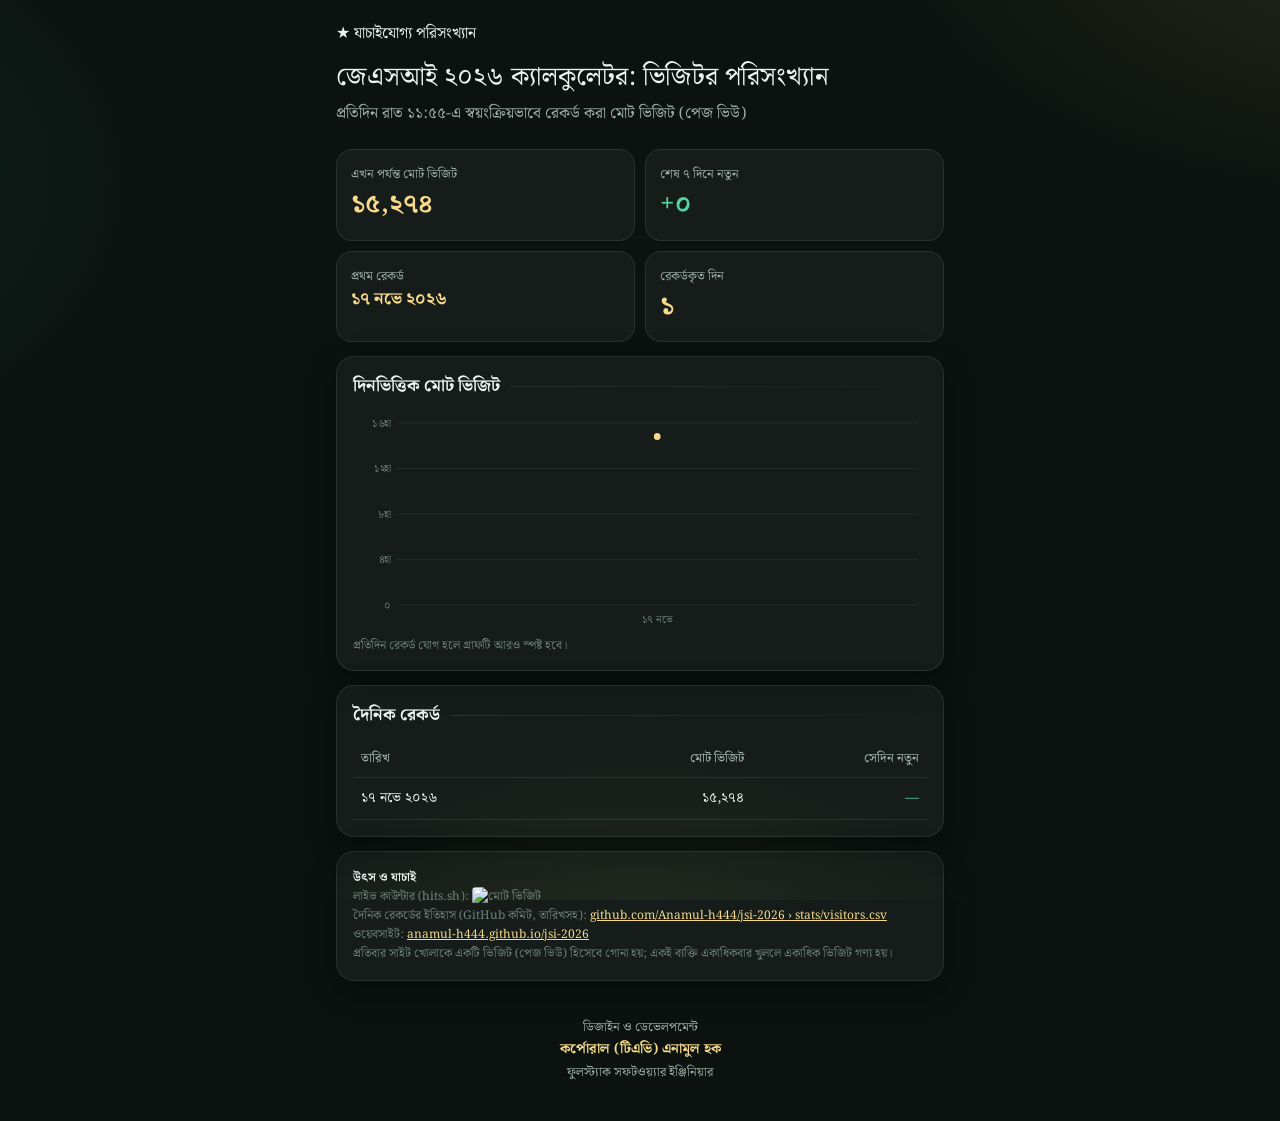
==== commit 5b2080e3: "পরিসংখ্যান পাতা: পেজ ভিউ হিসেবে সঠিক বিবরণ, hits.sh লাইভ ব্যাজ Co-Authored-By: Claude Opus 5.5 <nore" ====
--- a/stats.html
+++ b/stats.html
@@ -29,33 +29,33 @@
     <div class="st-hero">
       <span class="chip">★ যাচাইযোগ্য পরিসংখ্যান</span>
       <h2>জেএসআই ২০২৬ ক্যালকুলেটর: ভিজিটর পরিসংখ্যান</h2>
-      <p style="margin:0;color:var(--muted)">প্রতিদিন রাত ১১:৫৫-এ স্বয়ংক্রিয়ভাবে রেকর্ড করা মোট ইউনিক ভিজিটর</p>
+      <p style="margin:0;color:var(--muted)">প্রতিদিন রাত ১১:৫৫-এ স্বয়ংক্রিয়ভাবে রেকর্ড করা মোট ভিজিট (পেজ ভিউ)</p>
     </div>
 
     <div class="st-kpis">
-      <div class="st-kpi"><small>এখন পর্যন্ত মোট ভিজিটর</small><b id="kTotal">…</b></div>
+      <div class="st-kpi"><small>এখন পর্যন্ত মোট ভিজিট</small><b id="kTotal">…</b></div>
       <div class="st-kpi g"><small>শেষ ৭ দিনে নতুন</small><b id="k7">…</b></div>
       <div class="st-kpi"><small>প্রথম রেকর্ড</small><b id="kFirst" style="font-size:17px">…</b></div>
       <div class="st-kpi"><small>রেকর্ডকৃত দিন</small><b id="kDays">…</b></div>
     </div>
 
     <div class="card">
-      <div class="section-title" style="margin-top:0"><h3>দিনভিত্তিক মোট ভিজিটর</h3><span class="line"></span></div>
-      <svg class="chart" id="chart" viewBox="0 0 600 220" preserveAspectRatio="none" role="img" aria-label="দিনভিত্তিক মোট ভিজিটরের গ্রাফ"></svg>
+      <div class="section-title" style="margin-top:0"><h3>দিনভিত্তিক মোট ভিজিট</h3><span class="line"></span></div>
+      <svg class="chart" id="chart" viewBox="0 0 600 220" preserveAspectRatio="none" role="img" aria-label="দিনভিত্তিক মোট ভিজিটের গ্রাফ"></svg>
       <p class="hint" id="chartNote" style="margin:6px 0 0"></p>
     </div>
 
     <div class="card">
       <div class="section-title" style="margin-top:0"><h3>দৈনিক রেকর্ড</h3><span class="line"></span></div>
-      <table class="tbl" id="tbl"><tr><th>তারিখ</th><th class="n">মোট ভিজিটর</th><th class="n">সেদিন নতুন</th></tr></table>
+      <table class="tbl" id="tbl"><tr><th>তারিখ</th><th class="n">মোট ভিজিট</th><th class="n">সেদিন নতুন</th></tr></table>
     </div>
 
     <div class="card src">
       <b style="color:var(--text)">উৎস ও যাচাই</b><br>
-      লাইভ কাউন্টার: <a id="liveLink" href="https://api.counterapi.dev/v1/anamul-h444-jsi-2026/visitors/" target="_blank" rel="noopener">api.counterapi.dev/v1/anamul-h444-jsi-2026/visitors</a><br>
+      লাইভ কাউন্টার (hits.sh): <img id="liveBadge" alt="মোট ভিজিট" style="height:18px;vertical-align:middle;border-radius:4px" src="https://hits.sh/anamul-h444.github.io/jsi-2026.svg?view=total&style=flat-square&label=%E0%A6%AE%E0%A7%8B%E0%A6%9F%20%E0%A6%AD%E0%A6%BF%E0%A6%9C%E0%A6%BF%E0%A6%9F&color=1f7e5a" /><br>
       দৈনিক রেকর্ডের ইতিহাস (GitHub কমিট, তারিখসহ): <a href="https://github.com/Anamul-h444/jsi-2026/commits/main/stats/visitors.csv" target="_blank" rel="noopener">github.com/Anamul-h444/jsi-2026 › stats/visitors.csv</a><br>
       ওয়েবসাইট: <a href="./">anamul-h444.github.io/jsi-2026</a><br>
-      একই ব্রাউজার থেকে প্রথমবার এলেই কেবল একজন ভিজিটর গোনা হয়।
+      প্রতিবার সাইট খোলাকে একটি ভিজিট (পেজ ভিউ) হিসেবে গোনা হয়; একই ব্যক্তি একাধিকবার খুললে একাধিক ভিজিট গণ্য হয়।
     </div>
 
     <footer class="footer">
@@ -101,7 +101,7 @@
     document.getElementById('kDays').textContent = toBn(rows.length);
 
     // টেবিল (নতুন থেকে পুরোনো)
-    var html = '<tr><th>তারিখ</th><th class="n">মোট ভিজিটর</th><th class="n">সেদিন নতুন</th></tr>';
+    var html = '<tr><th>তারিখ</th><th class="n">মোট ভিজিট</th><th class="n">সেদিন নতুন</th></tr>';
     for (var i = rows.length - 1; i >= 0; i--) {
       var inc = i > 0 ? rows[i].n - rows[i - 1].n : null;
       html += '<tr><td>' + dlabel(rows[i].d) + (rows[i].live ? ' <small>(এখন)</small>' : '') + '</td><td class="n">' + fmt(rows[i].n) + '</td><td class="n up">' + (inc === null ? '—' : '+' + fmt(inc)) + '</td></tr>';
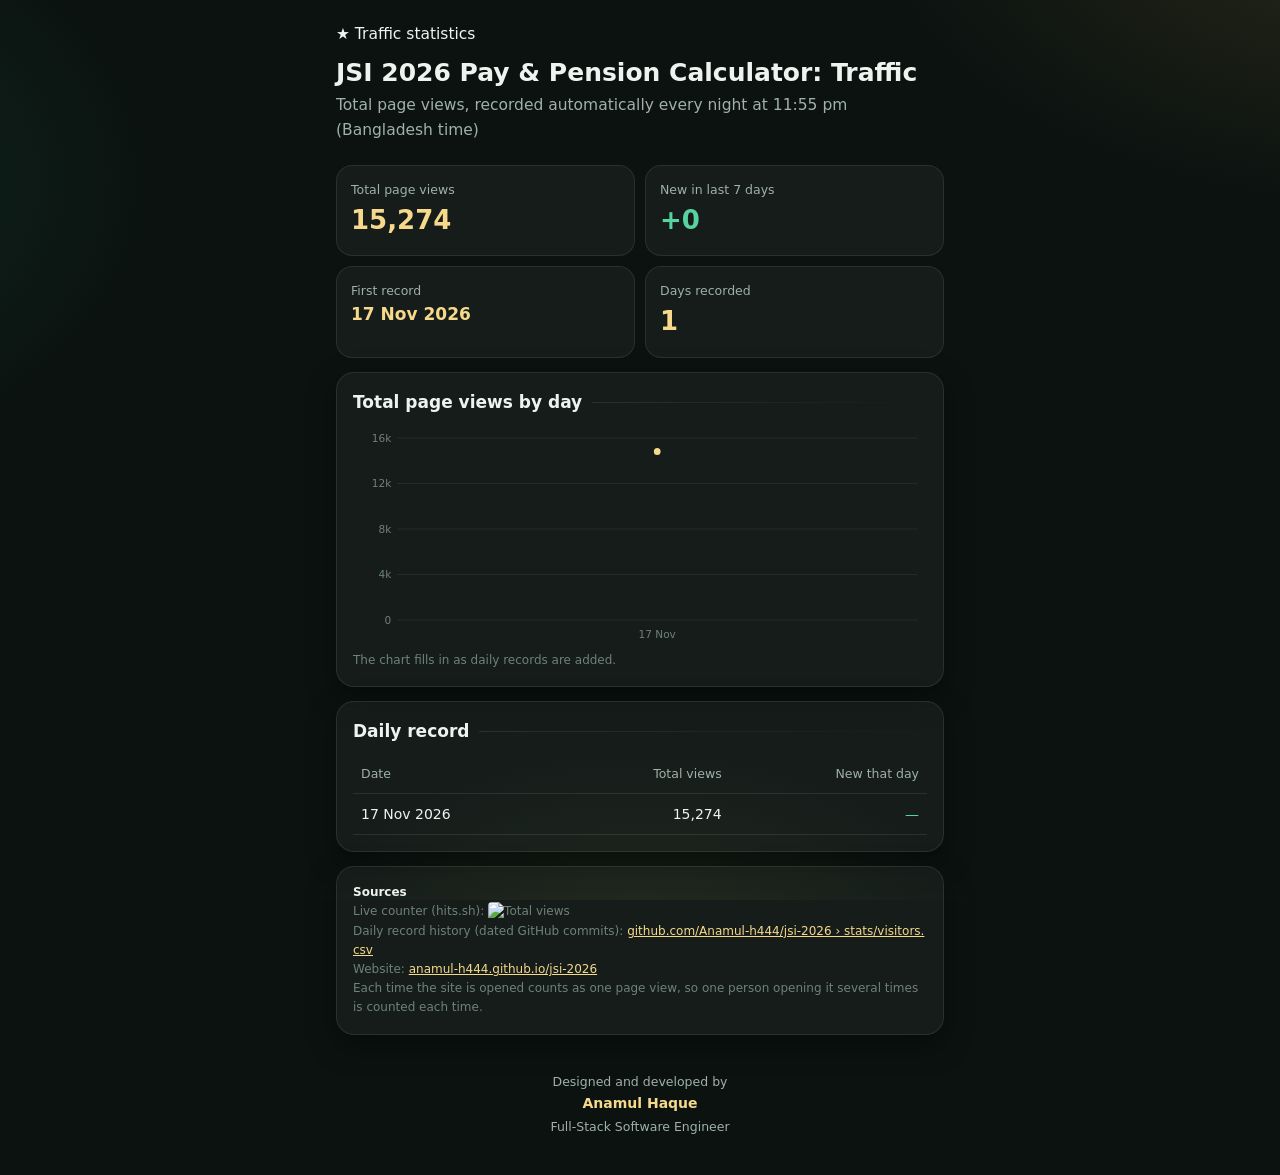
==== commit 121efb62: "Stats page and daily record commits in English Co-Authored-By: Claude Opus 5.5 <noreply@anthropic.co" ====
--- a/stats.html
+++ b/stats.html
@@ -1,17 +1,18 @@
 <!DOCTYPE html>
-<html lang="bn">
+<html lang="en">
 <head>
   <meta charset="UTF-8" />
   <meta name="viewport" content="width=device-width, initial-scale=1" />
   <meta name="theme-color" content="#0b1210" />
   <meta name="robots" content="noindex" />
-  <title>ভিজিটর পরিসংখ্যান | জেএসআই ২০২৬ ক্যালকুলেটর</title>
+  <title>Traffic Statistics | JSI 2026 Pay &amp; Pension Calculator</title>
   <link rel="icon" href="assets/icon.svg" type="image/svg+xml" />
   <link rel="stylesheet" href="assets/css/style.css" />
   <style>
-    body { padding-bottom: 30px; }
+    body { padding-bottom: 30px; font-family: system-ui, -apple-system, "Segoe UI", Roboto, Arial, sans-serif; }
+    .st-hero h2, .section-title h3 { font-family: inherit !important; font-weight: 700 !important; }
     .st-hero { padding: 22px 0 8px; }
-    .st-hero h2 { font-family: var(--font-head); font-weight: 400; font-size: 26px; margin: 10px 0 4px; }
+    .st-hero h2 { font-size: 25px; margin: 10px 0 4px; line-height: 1.3; }
     .st-kpis { display: grid; grid-template-columns: 1fr 1fr; gap: 10px; margin: 14px 0; }
     .st-kpi { background: var(--surface); border: 1px solid var(--border); border-radius: 16px; padding: 14px; }
     .st-kpi small { display: block; color: var(--muted); font-size: 12.5px; }
@@ -19,7 +20,7 @@
     .st-kpi.g b { color: var(--green-2); }
     .chart { width: 100%; height: 220px; display: block; }
     .chart .grid line { stroke: rgba(255,255,255,.07); }
-    .chart text { fill: var(--dim); font-size: 11px; font-family: var(--font); }
+    .chart text { fill: var(--dim); font-size: 11px; font-family: inherit; }
     .src { font-size: 12px; color: var(--dim); line-height: 1.6; }
     .src a { color: var(--gold-2); word-break: break-all; }
   </style>
@@ -27,57 +28,50 @@
 <body>
   <main class="wrap">
     <div class="st-hero">
-      <span class="chip">★ যাচাইযোগ্য পরিসংখ্যান</span>
-      <h2>জেএসআই ২০২৬ ক্যালকুলেটর: ভিজিটর পরিসংখ্যান</h2>
-      <p style="margin:0;color:var(--muted)">প্রতিদিন রাত ১১:৫৫-এ স্বয়ংক্রিয়ভাবে রেকর্ড করা মোট ভিজিট (পেজ ভিউ)</p>
+      <span class="chip">★ Traffic statistics</span>
+      <h2>JSI 2026 Pay &amp; Pension Calculator: Traffic</h2>
+      <p style="margin:0;color:var(--muted)">Total page views, recorded automatically every night at 11:55 pm (Bangladesh time)</p>
     </div>
 
     <div class="st-kpis">
-      <div class="st-kpi"><small>এখন পর্যন্ত মোট ভিজিট</small><b id="kTotal">…</b></div>
-      <div class="st-kpi g"><small>শেষ ৭ দিনে নতুন</small><b id="k7">…</b></div>
-      <div class="st-kpi"><small>প্রথম রেকর্ড</small><b id="kFirst" style="font-size:17px">…</b></div>
-      <div class="st-kpi"><small>রেকর্ডকৃত দিন</small><b id="kDays">…</b></div>
+      <div class="st-kpi"><small>Total page views</small><b id="kTotal">…</b></div>
+      <div class="st-kpi g"><small>New in last 7 days</small><b id="k7">…</b></div>
+      <div class="st-kpi"><small>First record</small><b id="kFirst" style="font-size:17px">…</b></div>
+      <div class="st-kpi"><small>Days recorded</small><b id="kDays">…</b></div>
     </div>
 
     <div class="card">
-      <div class="section-title" style="margin-top:0"><h3>দিনভিত্তিক মোট ভিজিট</h3><span class="line"></span></div>
-      <svg class="chart" id="chart" viewBox="0 0 600 220" preserveAspectRatio="none" role="img" aria-label="দিনভিত্তিক মোট ভিজিটের গ্রাফ"></svg>
+      <div class="section-title" style="margin-top:0"><h3>Total page views by day</h3><span class="line"></span></div>
+      <svg class="chart" id="chart" viewBox="0 0 600 220" preserveAspectRatio="none" role="img" aria-label="Chart of total page views by day"></svg>
       <p class="hint" id="chartNote" style="margin:6px 0 0"></p>
     </div>
 
     <div class="card">
-      <div class="section-title" style="margin-top:0"><h3>দৈনিক রেকর্ড</h3><span class="line"></span></div>
-      <table class="tbl" id="tbl"><tr><th>তারিখ</th><th class="n">মোট ভিজিট</th><th class="n">সেদিন নতুন</th></tr></table>
+      <div class="section-title" style="margin-top:0"><h3>Daily record</h3><span class="line"></span></div>
+      <table class="tbl" id="tbl"><tr><th>Date</th><th class="n">Total views</th><th class="n">New that day</th></tr></table>
     </div>
 
     <div class="card src">
-      <b style="color:var(--text)">উৎস ও যাচাই</b><br>
-      লাইভ কাউন্টার (hits.sh): <img id="liveBadge" alt="মোট ভিজিট" style="height:18px;vertical-align:middle;border-radius:4px" src="https://hits.sh/anamul-h444.github.io/jsi-2026.svg?view=total&style=flat-square&label=%E0%A6%AE%E0%A7%8B%E0%A6%9F%20%E0%A6%AD%E0%A6%BF%E0%A6%9C%E0%A6%BF%E0%A6%9F&color=1f7e5a" /><br>
-      দৈনিক রেকর্ডের ইতিহাস (GitHub কমিট, তারিখসহ): <a href="https://github.com/Anamul-h444/jsi-2026/commits/main/stats/visitors.csv" target="_blank" rel="noopener">github.com/Anamul-h444/jsi-2026 › stats/visitors.csv</a><br>
-      ওয়েবসাইট: <a href="./">anamul-h444.github.io/jsi-2026</a><br>
-      প্রতিবার সাইট খোলাকে একটি ভিজিট (পেজ ভিউ) হিসেবে গোনা হয়; একই ব্যক্তি একাধিকবার খুললে একাধিক ভিজিট গণ্য হয়।
+      <b style="color:var(--text)">Sources</b><br>
+      Live counter (hits.sh): <img id="liveBadge" alt="Total views" style="height:18px;vertical-align:middle;border-radius:4px" src="https://hits.sh/anamul-h444.github.io/jsi-2026.svg?view=total&style=flat-square&label=views&color=1f7e5a" /><br>
+      Daily record history (dated GitHub commits): <a href="https://github.com/Anamul-h444/jsi-2026/commits/main/stats/visitors.csv" target="_blank" rel="noopener">github.com/Anamul-h444/jsi-2026 › stats/visitors.csv</a><br>
+      Website: <a href="./">anamul-h444.github.io/jsi-2026</a><br>
+      Each time the site is opened counts as one page view, so one person opening it several times is counted each time.
     </div>
 
     <footer class="footer">
-      <div>ডিজাইন ও ডেভেলপমেন্ট</div>
-      <div class="devname">কর্পোরাল (টিএভি) এনামুল হক</div>
-      <div>ফুলস্ট্যাক সফটওয়্যার ইঞ্জিনিয়ার</div>
+      <div>Designed and developed by</div>
+      <div class="devname">Anamul Haque</div>
+      <div>Full-Stack Software Engineer</div>
     </footer>
   </main>
 
 <script>
 (function () {
   'use strict';
-  var BN = '০১২৩৪৫৬৭৮৯';
-  var toBn = function (s) { return String(s).replace(/\d/g, function (d) { return BN[d]; }); };
-  var fmt = function (n) {
-    var s = String(Math.round(n)), head = s.slice(0, -3), tail = s.slice(-3), parts = [];
-    if (s.length <= 3) return toBn(s);
-    while (head.length > 2) { parts.unshift(head.slice(-2)); head = head.slice(0, -2); }
-    if (head) parts.unshift(head);
-    return toBn(parts.join(',') + ',' + tail);
-  };
-  var M = ['জানু','ফেব্রু','মার্চ','এপ্রি','মে','জুন','জুলা','আগ','সেপ্টে','অক্টো','নভে','ডিসে'];
+  var toBn = function (s) { return String(s); };
+  var fmt = function (n) { return Math.round(n).toLocaleString('en-US'); };
+  var M = ['Jan','Feb','Mar','Apr','May','Jun','Jul','Aug','Sep','Oct','Nov','Dec'];
   var dlabel = function (iso) { var p = iso.split('-'); return toBn(+p[2]) + ' ' + M[+p[1] - 1] + ' ' + toBn(p[0]); };
   var dshort = function (iso) { var p = iso.split('-'); return toBn(+p[2]) + ' ' + M[+p[1] - 1]; };
   var parseN = function (v) {
@@ -92,7 +86,7 @@
       if (rows.length && rows[rows.length - 1].d === iso) rows[rows.length - 1].n = live;
       else rows.push({ d: iso, n: live, live: true });
     }
-    if (!rows.length) { document.getElementById('chartNote').textContent = 'প্রথম রেকর্ড আজ রাতে যোগ হবে।'; return; }
+    if (!rows.length) { document.getElementById('chartNote').textContent = 'The first record is added tonight.'; return; }
     var last = rows[rows.length - 1];
     document.getElementById('kTotal').textContent = fmt(last.n);
     var wk = rows.length > 7 ? rows[rows.length - 8].n : rows[0].n;
@@ -100,15 +94,15 @@
     document.getElementById('kFirst').textContent = dlabel(rows[0].d);
     document.getElementById('kDays').textContent = toBn(rows.length);
 
-    // টেবিল (নতুন থেকে পুরোনো)
-    var html = '<tr><th>তারিখ</th><th class="n">মোট ভিজিট</th><th class="n">সেদিন নতুন</th></tr>';
+    // Table (newest first)
+    var html = '<tr><th>Date</th><th class="n">Total views</th><th class="n">New that day</th></tr>';
     for (var i = rows.length - 1; i >= 0; i--) {
       var inc = i > 0 ? rows[i].n - rows[i - 1].n : null;
-      html += '<tr><td>' + dlabel(rows[i].d) + (rows[i].live ? ' <small>(এখন)</small>' : '') + '</td><td class="n">' + fmt(rows[i].n) + '</td><td class="n up">' + (inc === null ? '—' : '+' + fmt(inc)) + '</td></tr>';
+      html += '<tr><td>' + dlabel(rows[i].d) + (rows[i].live ? ' <small>(now)</small>' : '') + '</td><td class="n">' + fmt(rows[i].n) + '</td><td class="n up">' + (inc === null ? '—' : '+' + fmt(inc)) + '</td></tr>';
     }
     document.getElementById('tbl').innerHTML = html;
 
-    // গ্রাফ
+    // Chart
     var W = 600, H = 220, L = 46, R = 10, T = 12, B = 26;
     var max = Math.max.apply(null, rows.map(function (r) { return r.n; })) * 1.08 || 1;
     var x = function (i) { return rows.length === 1 ? (L + W - R) / 2 : L + (W - L - R) * i / (rows.length - 1); };
@@ -116,7 +110,7 @@
     var g = '<g class="grid">';
     for (var k = 0; k <= 4; k++) {
       var v = max * k / 4, yy = y(v);
-      g += '<line x1="' + L + '" x2="' + (W - R) + '" y1="' + yy + '" y2="' + yy + '"/><text x="' + (L - 6) + '" y="' + (yy + 4) + '" text-anchor="end">' + (v >= 1000 ? toBn(Math.round(v / 1000)) + 'হা' : toBn(Math.round(v))) + '</text>';
+      g += '<line x1="' + L + '" x2="' + (W - R) + '" y1="' + yy + '" y2="' + yy + '"/><text x="' + (L - 6) + '" y="' + (yy + 4) + '" text-anchor="end">' + (v >= 1000 ? toBn(Math.round(v / 1000)) + 'k' : toBn(Math.round(v))) + '</text>';
     }
     g += '</g>';
     var pts = rows.map(function (r, i) { return x(i) + ',' + y(r.n); }).join(' ');
@@ -128,7 +122,7 @@
     document.getElementById('chart').innerHTML =
       '<defs><linearGradient id="ga" x1="0" y1="0" x2="0" y2="1"><stop offset="0" stop-color="#e3b94e" stop-opacity=".35"/><stop offset="1" stop-color="#e3b94e" stop-opacity="0"/></linearGradient></defs>' +
       g + '<path d="' + area + '" fill="url(#ga)"/><polyline points="' + pts + '" fill="none" stroke="#e3b94e" stroke-width="2.5" stroke-linejoin="round" stroke-linecap="round"/>' + dots + labels;
-    document.getElementById('chartNote').textContent = rows.length < 3 ? 'প্রতিদিন রেকর্ড যোগ হলে গ্রাফটি আরও স্পষ্ট হবে।' : '';
+    document.getElementById('chartNote').textContent = rows.length < 3 ? 'The chart fills in as daily records are added.' : '';
   }
 
   var csvUrl = 'https://raw.githubusercontent.com/Anamul-h444/jsi-2026/main/stats/visitors.csv?t=' + Date.now();
